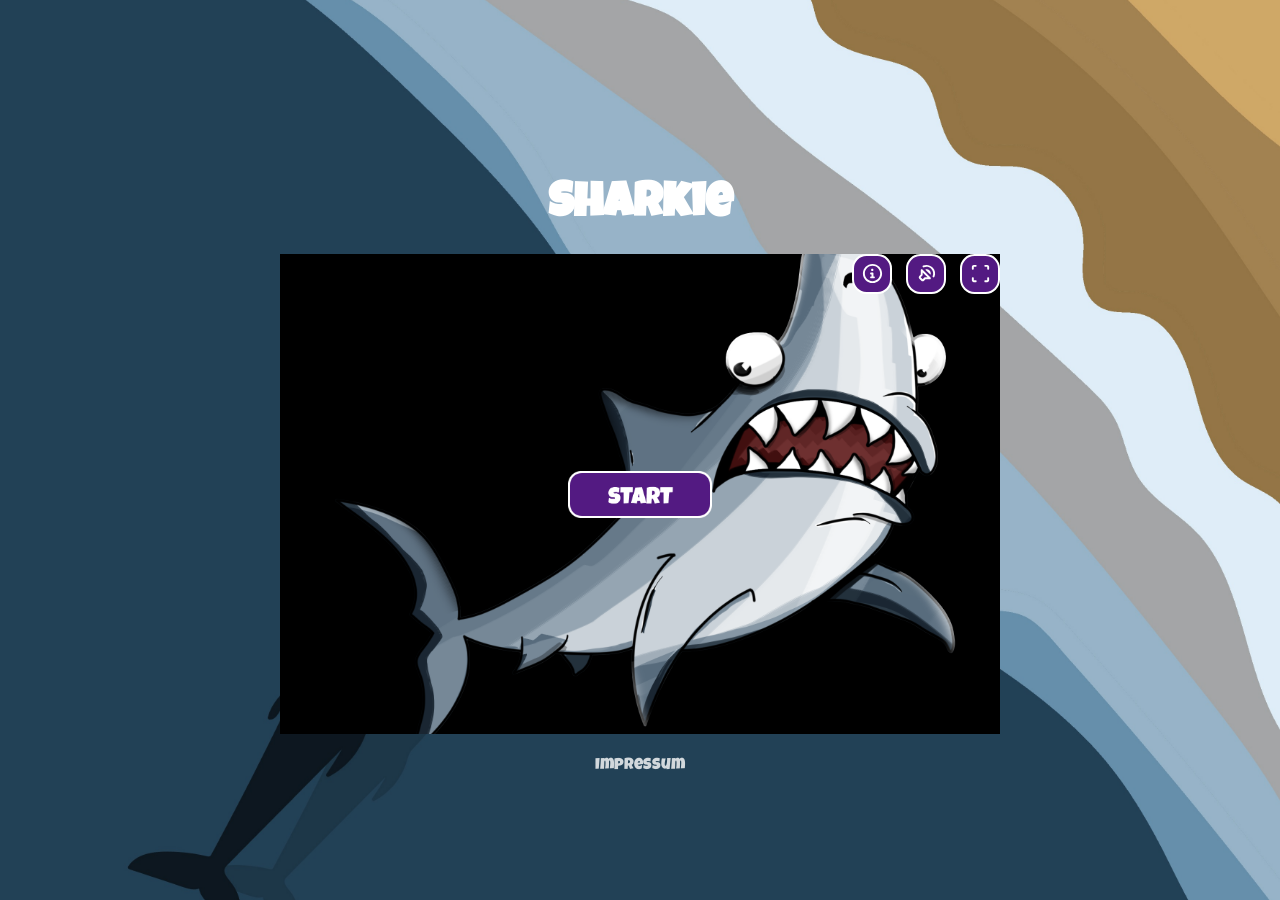
==== index.html @ a8559485 "fix: fix appear to apear in endboss" ====
<!doctype html>
<html lang="de">
    <head>
        <meta charset="UTF-8" />
        <meta name="viewport" content="width=device-width, initial-scale=1.0" />
        <link rel="stylesheet" href="style.css" />
        <link rel="stylesheet" href="styles/utilities.css" />
        <link rel="stylesheet" href="styles/index.css" />
        <link rel="stylesheet" href="styles/fonts.css" />
        <link rel="stylesheet" href="styles/fullscreen.css" />

        <script src="models/localStorage.class.js"></script>
        <script src="models/audio-track.class.js"></script>
        <script src="models/ui-controller.class.js"></script>
        <script src="models/drawable-Object.class.js"></script>
        <script src="models/img-paths/img-paths.js"></script>
        <script src="models/audio-paths/audio-paths.js"></script>
        <script src="models/poison-bottle.class.js"></script>
        <script src="models/hud.class.js"></script>
        <script src="models/factories/hud.factory.js"></script>
        <script src="models/coin.class.js"></script>
        <script src="models/factories/collectible.factory.js"></script>
        <script src="models/factories/enemy.factory.js"></script>
        <script src="models/factories/background.factory.js"></script>
        <script src="models/movable-object.class.js"></script>
        <script src="models/bubble.class.js"></script>
        <script src="models/mortal-object.class.js"></script>
        <script src="models/enemy.class.js"></script>
        <script src="models/regular-enemy.class.js"></script>
        <script src="models/puffer.class.js"></script>
        <script src="models/jelly-fish.class.js"></script>
        <script src="models/endboss.class.js"></script>
        <script src="models/character.class.js"></script>
        <script src="models/world.class.js"></script>
        <script src="models/background-object.class.js"></script>
        <script src="models/control.class.js"></script>
        <script src="models/level.class.js"></script>
        <script src="levels/level1.js"></script>
        <script src="scripts/game.js"></script>
        <link rel="icon" type="image/svg+xml" href="assets/img/general/favicon/1.svg?v=5" />
        <title>Sharkie</title>
    </head>
    <body id="shark-index-id" class="shark shark--game" onload="init()">
        <div class="shark__index-wrapper">
            <header>
                <h1 id="shark-title-id" class="page-title">Sharkie</h1>
            </header>
            <main class="shark__main">
                <section id="game-container-id" class="game-container">
                    <section id="mobile-controls-id" class="hidden" aria-label="Mobile controls">
                        <div class="mobile-controls__movement">
                            <button
                                id="mobile-up-btn-id"
                                class="btn mobile-controls__btn triangle-up"
                            >
                                <svg width="20" height="20" viewBox="0 0 24 24">
                                    <path
                                        class="mobile-controls__btn-path"
                                        d="M5 16l7 -8 7 8"
                                        stroke="#531a82"
                                        fill="none"
                                        stroke-width="2"
                                    />
                                </svg>
                            </button>
                            <button
                                id="mobile-left-btn-id"
                                class="btn mobile-controls__btn triangle-left"
                            >
                                <svg width="20" height="20" viewBox="0 0 24 24">
                                    <path
                                        class="mobile-controls__btn-path"
                                        d="M16 19l-8 -7 8 -7"
                                        stroke="#531a82"
                                        fill="none"
                                        stroke-width="2"
                                    />
                                </svg>
                            </button>
                            <button
                                id="mobile-right-btn-id"
                                class="btn mobile-controls__btn triangle-right"
                            >
                                <svg width="20" height="20" viewBox="0 0 24 24">
                                    <path
                                        class="mobile-controls__btn-path"
                                        d="M8 5l8 7-8 7"
                                        stroke="#531a82"
                                        fill="none"
                                        stroke-width="2"
                                    />
                                </svg>
                            </button>
                            <button
                                id="mobile-down-btn-id"
                                class="btn mobile-controls__btn triangle-down"
                            >
                                <svg width="20" height="20" viewBox="0 0 24 24">
                                    <path
                                        class="mobile-controls__btn-path"
                                        d="M5 8 l7 8 7 -8"
                                        stroke="#531a82"
                                        fill="none"
                                        stroke-width="2"
                                    />
                                </svg>
                            </button>
                        </div>
                        <div class="mobile-controls__actions">
                            <button
                                id="mobile-bubble-btn-id"
                                class="btn mobile-controls__btn mobile-controls__action-btn"
                            >
                                BUBBLE
                            </button>
                            <button
                                id="mobile-attack-btn-id"
                                class="btn mobile-controls__btn mobile-controls__action-btn"
                            >
                                ATTACK
                            </button>
                        </div>
                    </section>

                    <aside id="lock-screen-id" class="game-container__lock-screen hidden">
                        <p class="game-container__lock-screen-text">
                            Please turn you device to play this game.
                        </p>
                    </aside>
                    <canvas
                        class="game-container__canvas"
                        id="canvas"
                        width="720"
                        height="480"
                    ></canvas>
                    <img
                        id="start-screen-id"
                        class="game-container__start-screen"
                        src="assets/img/overlay/start-screen/1.png"
                        alt="Start screen"
                    />
                    <button id="start-button-id" class="game-container__start-btn btn"></button>
                    <button id="resume-button-id" class="game-container__resume-btn btn hidden">
                        Resume
                    </button>
                    <section
                        id="game-end-container-id"
                        class="game-container__end-screen hidden"
                        aria-label="Game end screen"
                    >
                        <img
                            id="game-over-id"
                            class="game-container__game-over-image hidden"
                            src="assets/img/overlay/titles/game-over/1.png"
                            alt="Game Over"
                        />
                        <img
                            id="you-win-id"
                            class="game-container__you-win-image hidden"
                            src="assets/img/overlay/titles/you-win/1.png"
                            alt="You Win"
                        />
                        <div>
                            <button
                                id="restart-button-id"
                                class="game-container__restart-btn btn"
                            ></button>
                            <button class="btn">go back to menu</button>
                        </div>
                    </section>
                    <aside class="game-container__ui-icons" aria-label="Game controls">
                        <button id="help-button-id" class="game-container__help-btn btn">
                            <img
                                class="game-container__help-icon"
                                src="assets/img/overlay/help/1.svg"
                                alt=""
                            />
                        </button>

                        <button id="mute-button-id" class="game-container__mute-btn btn">
                            <img
                                class="game-container__mute-icon"
                                src="assets/img/overlay/audio/1.svg"
                                alt=""
                            />
                        </button>
                        <button
                            id="fullscreen-button-id"
                            class="game-container__fullscreen-btn btn"
                        >
                            <img
                                class="game-container__fullscreen-icon"
                                src="assets/img/overlay/fullscreen/1.svg"
                                alt=""
                            />
                        </button>
                    </aside>
                    <aside
                        id="help-id"
                        class="game-container__help-overlay hidden"
                        aria-label="Help"
                    >
                        <section
                            id="keyboard-keys-information-id"
                            class="game-container__help-keys"
                            aria-label="Keyboard shortcuts"
                        >
                            <div class="game-container__help-row">
                                <img
                                    class="game-container__help-move-key"
                                    src="assets/img/overlay/key/arrow-keys/1.png"
                                />
                            </div>
                            <div class="game-container__help-row">
                                <p class="game-container__help-text">MOVE SHARK</p>
                            </div>
                            <div class="game-container__help-row">
                                <img
                                    class="game-container__help-bubble-key"
                                    src="assets/img/overlay/key/d-key/1.png"
                                />
                            </div>
                            <div class="game-container__help-row">
                                <p class="game-container__help-text">BUBBLE</p>
                            </div>
                            <div class="game-container__help-row">
                                <img
                                    class="game-container__help-attack-key"
                                    src="assets/img/overlay/key/space-bar/1.png"
                                />
                            </div>
                            <div class="game-container__help-row">
                                <p class="game-container__help-text">ATTACK</p>
                            </div>
                        </section>
                        <p class="game-container__instruction-text">
                            In this game, you must guide your shark to the final boss and defeat
                            him. Every enemy has its own weakness, so you need to figure out which
                            attack works best against each one. You can avoid the regular enemies,
                            but to complete the game, you must defeat the final boss. <br />
                            <br />Tipp: For every 7 coins you get hp back. If you have full hp you
                            can collect only 6 coins.
                        </p>
                    </aside>
                </section>
            </main>

            <footer id="footer-id" class="footer">
                <a class="link" href="impressum.html">Impressum</a>
            </footer>
        </div>
    </body>
</html>
---- style.css ----
/* Base page layout and shared visual styles */
.shark {
    font-family: "LuckiestGuy", sans-serif;
    margin: 0 auto;
    min-height: 100vh;
    padding: 0 15px;
    box-sizing: border-box;
    background-image: url("assets/img/general/background-image/1.jpg");
    background-size: cover;
    background-position: center;
    color: white;
    max-width: 1920px;
    display: flex;
    justify-content: center;
    flex-direction: column;
    align-items: center;
    position: relative;
}

.shark.shark--landscape {
    gap: 0;
    flex-direction: row;
}
---- styles/utilities.css ----
/* Utility helpers for visibility, spacing, and interactive states */
.hidden {
    display: none !important;
}

/* Shared styles for buttons and links */
.btn {
    cursor: pointer;
    z-index: 1;
    padding: 0;
    border-radius: 15px;
    font-family: inherit;
    background-color: transparent;
    border: none;
    color: inherit;
    text-align: center;
    user-select: none;
    touch-action: manipulation;
    -webkit-appearance: none;
    appearance: none;
    -webkit-tap-highlight-color: transparent;
    outline: none;
}

/* General text and link helpers */
@media (pointer: fine) and (hover: hover) {
    .link:hover {
        text-decoration: underline;
    }

    .btn-back:hover {
        transform: scale(1.25);
    }
}

.link {
    text-decoration: none;
    color: rgba(255, 255, 255, 0.795);
    cursor: pointer;
    -webkit-tap-highlight-color: transparent;
}

.link:active {
    text-decoration: underline;
}

/* Shared heading and text styles */
.page-title {
    font-size: clamp(32px, 5vw, 48px);
    margin: 56px 0 24px;
    text-align: center;
}

.page-title2 {
    font-size: clamp(22px, 3.5vw, 30px);
}

.page-title3 {
    font-size: clamp(16px, 3vw, 24px);
}

.page-text {
    font-size: clamp(14px, 2vw, 18px);
    line-height: 1.5;
}

.btn-back {
    text-decoration: none;
    color: white;
    font-size: 32px;
    transition: transform 0.2s ease;
    display: inline-block;
}

.btn-back:active {
    transform: scale(1.25);
}
---- styles/index.css ----
/* Main layout for the game shell and surrounding page content */
.shark--game {
    gap: 50px;
}

.shark__index-wrapper {
    height: 100%;
    width: 100%;
}

.shark__main {
    width: 100%;
    display: flex;
    flex-direction: column;
    align-items: center;
}

.game-container {
    position: relative;
    width: min(100%, 720px);
    aspect-ratio: 3 / 2;
    container-type: inline-size;
}

.game-container--landscape {
    height: 90vh;
    width: 90vh / 2 * 3;
}

.game-container__canvas {
    background-color: black;
    z-index: 0;
    display: block;
    width: 100%;
    height: 100%;
}

.footer {
    text-align: center;
    margin-top: 24px;
}

/* Overlays and UI panels for the start, end, and help states */
.game-container__lock-screen {
    height: 100%;
    width: 100%;
    z-index: 99;
    position: absolute;
    color: white;
    display: flex;
    justify-content: center;
    align-items: center;
    text-align: center;
    pointer-events: none;
}

.game-container__lock-screen-text {
    padding: 0 10px;
}

.game-container__start-screen {
    position: absolute;
    inset: 0;
    width: 100%;
    height: 100%;
    object-fit: cover;
    z-index: 1;
    pointer-events: none;
}

.game-container__resume-btn {
    position: absolute;
    left: 50%;
    top: 50%;
    transform: translate(-50%, -50%);
    background-color: #531a82;
    border: 2px solid #fff;
    color: #fff;
    text-align: center;
    position: absolute;
    box-sizing: border-box;
    width: clamp(100px, 20cqw, 250px);
    aspect-ratio: 3 / 1;
    padding: clamp(2px, 0.6cqw, 5px);
    font-size: clamp(16px, 1.2cqw, 22px);
}

.game-container__start-btn {
    position: absolute;
    left: 50%;
    top: 50%;
    transform: translate(-50%, -50%);
    background-image: url("../assets/img/overlay/start/1.png");
    background-size: contain;
    background-repeat: no-repeat;
    background-position: center;
    background-color: transparent;
    color: transparent;
    width: clamp(100px, 20cqw, 250px);
    aspect-ratio: 2 / 1;
    z-index: 2;
}

.game-container__start-btn:hover,
.game-container__start-btn:active {
    background-image: url("../assets/img/overlay/start/2.png");
}

.game-container__end-screen {
    position: absolute;
    left: 50%;
    top: 50%;
    transform: translate(-50%, -50%);
    display: flex;
    justify-content: center;
    align-items: center;
    flex-direction: column;
    gap: 10px;
}

.game-container__game-over-image {
    width: clamp(200px, 50cqw, 400px);
    aspect-ratio: 8 / 1;
}

.game-container__you-win-image {
    width: clamp(200px, 50cqw, 400px);
    height: auto;
}

.game-container__restart-btn {
    background-image: url("../assets/img/overlay/try-again/1.png");
    background-size: contain;
    background-repeat: no-repeat;
    background-position: center;
    background-color: transparent;
    color: transparent;
    width: clamp(100px, 20cqw, 250px);
    aspect-ratio: 2 / 1;
}

.game-container__restart-btn:hover,
.game-container__restart-btn:active {
    background-image: url("../assets/img/overlay/try-again/2.png");
}

/* Responsive top-right control buttons and icon spacing */
.game-container__ui-icons {
    position: absolute;
    top: 0;
    width: 100%;
    display: flex;
    justify-content: flex-end;
    gap: clamp(6px, 2cqw, 15px);
}

.game-container__help-btn,
.game-container__fullscreen-btn,
.game-container__mute-btn {
    background-color: #531a82;
    border: 2px solid #fff;
    color: #fff;
    border-radius: clamp(0px, 2cqw, 50px);
    width: clamp(24px, 5.5cqw, 48px);
    height: clamp(24px, 5.5cqw, 48px);
    display: flex;
    align-items: center;
    justify-content: center;
}

.game-container__mute-btn {
    position: relative;
}

.game-container__mute-btn--muted::after {
    content: "";
    position: absolute;
    left: 50%;
    top: 50%;
    width: 72%;
    height: 8%;
    min-height: 2px;
    max-height: 4px;
    background-color: #ff4d4f;
    border-radius: 999px;
    transform: translate(-50%, -50%) rotate(-40deg);
    z-index: 1;
    pointer-events: none;
}

.game-container__help-icon,
.game-container__fullscreen-icon,
.game-container__mute-icon {
    height: clamp(16px, 3.2cqw, 28px);
    width: clamp(16px, 3.2cqw, 28px);
    filter: brightness(0) invert(1);
}

@media (pointer: fine) and (hover: hover) {
    .game-container__help-btn:hover,
    .game-container__fullscreen-btn:hover,
    .game-container__mute-btn:hover,
    .game-container__resume-btn:hover {
        background-color: #7fffe0;
    }

    .game-container__help-btn:hover .game-container__help-icon,
    .game-container__fullscreen-btn:hover .game-container__fullscreen-icon,
    .game-container__mute-btn:hover .game-container__mute-icon {
        filter: brightness(0) saturate(100%) invert(18%) sepia(47%) saturate(2522%)
            hue-rotate(255deg) brightness(84%) contrast(96%);
    }
}

.game-container__help-btn:active,
.game-container__fullscreen-btn:active,
.game-container__mute-btn:active {
    background-color: #7fffe0;
}

.game-container__help-btn:active .game-container__help-icon,
.game-container__fullscreen-btn:active .game-container__fullscreen-icon,
.game-container__mute-btn:active .game-container__mute-icon {
    filter: brightness(0) saturate(100%) invert(18%) sepia(47%) saturate(2522%) hue-rotate(255deg)
        brightness(84%) contrast(96%);
}

/* Help overlay and control instructions */
.game-container__help-overlay {
    box-sizing: border-box;
    position: absolute;
    top: 50%;
    left: 50%;
    transform: translate(-50%, -50%);
    z-index: 2;
    display: flex;
    flex-direction: column;
    justify-content: space-around;
    grid-template-columns: 50% 1fr;
    gap: clamp(10px, 2.8cqw, 20px);
    align-items: center;
    margin: 0 auto;
    max-width: min(800px, 70%);
    background-color: rgba(39, 38, 71, 0.8);
    border-radius: 10px;
    padding: clamp(12px, 2.8cqw, 20px);
    width: 100%;
    aspect-ratio: 3/2;
    overflow: auto;
    font-size: clamp(12px, 2cqw, 18px);
    z-index: 99;
}

.game-container__help-overlay::-webkit-scrollbar {
    width: 10px;
}

.game-container__help-overlay::-webkit-scrollbar-track {
    background: transparent;
}

.game-container__help-overlay::-webkit-scrollbar-thumb {
    background: #531a82;
    border-top-right-radius: 10px;
    border-bottom-right-radius: 10px;
}

.game-container__help-overlay::-webkit-scrollbar-thumb:hover {
    background: #7fffe0;
}

.game-container__help-keys {
    grid-column: 1 / -1;
    display: grid;
    grid-template-columns: 1fr 1fr;
    align-items: center;
    gap: clamp(12px, 3.5cqw, 25px);
    width: 100%;
}

.game-container__help-row {
    display: flex;
    justify-content: center;
    width: 100%;
}

.game-container__help-text {
    margin: 0;
    color: white;
    text-align: center;
}

.game-container__instruction-text {
    grid-column: 1 / -1;
    color: white;
    text-align: center;
    margin-top: 10px;
}

.game-container__help-bubble-key {
    width: clamp(24px, 6cqw, 40px);
}

.game-container__help-move-key {
    width: clamp(72px, 16cqw, 120px);
}

.game-container__help-attack-key {
    width: clamp(120px, 28cqw, 200px);
}

/* Mobile touch controls for gameplay input */
.mobile-controls__actions {
    position: absolute;
    right: 0;
    top: 60%;
    display: flex;
    flex-direction: column;
    justify-content: space-between;
    padding-right: 15px;
    gap: 40px;
    z-index: 10;
}

.mobile-controls__movement {
    position: absolute;
    left: 0;
    top: 60%;
    display: grid;
    grid-template-columns: 1fr 1fr 1fr;
    grid-template-rows: 1fr 1fr 1fr;
    width: 80px;
    height: 80px;
    padding-left: 15px;
    z-index: 10;
}

.mobile-controls__btn {
    pointer-events: auto;
    touch-action: none;
    -webkit-appearance: none;
    appearance: none;
    -webkit-tap-highlight-color: transparent;
    outline: none;
}

.mobile-controls__action-btn {
    color: #531a82;
    background-color: #7fffe0;
    padding: 2px;
}

.mobile-controls__btn.is-pressed {
    background-color: #531a82;
    color: white;
}

.mobile-controls__btn.is-pressed .mobile-controls__btn-path {
    stroke: white;
}

.triangle-down,
.triangle-up,
.triangle-left,
.triangle-right {
    background-color: #7fffe0;
}

.triangle-up {
    grid-column: 2;
    grid-row: 1;
}

.triangle-down {
    grid-column: 2;
    grid-row: 3;
}

.triangle-left {
    grid-column: 1;
    grid-row: 2;
}

.triangle-right {
    grid-column: 3;
    grid-row: 2;
}
---- styles/fonts.css ----
/*Used fonts*/
@font-face {
    font-family: "LuckiestGuy";
    src: url("../assets/fonts/LuckiestGuy/LuckiestGuy-Regular.ttf") format("truetype");
    font-weight: normal;
    font-style: normal;
}

@font-face {
    font-family: "OpenSans";
    src: url("../assets/fonts/OpenSans/OpenSans-VariableFont_wdth,wght.ttf") format("truetype");
    font-weight: normal;
    font-style: normal;
}

.fs-opensans {
    font-family: "OpenSans", sans-serif;
}
---- styles/fullscreen.css ----
/* Fullscreen layout adjustments for the game container and controls */
:fullscreen .game-container {
    height: 100vh;
    width: calc(100vh * 3 / 2);
    margin-top: 0;
    max-width: none;
}

:fullscreen .shark {
    flex-direction: row;
}

:fullscreen .game-container .game-container__canvas {
    height: 100%;
    width: 100%;
}

/* Align mobile controls with the rotated fullscreen view */
:fullscreen .mobile-controls {
    top: 50%;
    left: 50%;
    transform: translate(-50%, -50%) rotate(90deg);
    transform-origin: center center;
    z-index: 120;
}
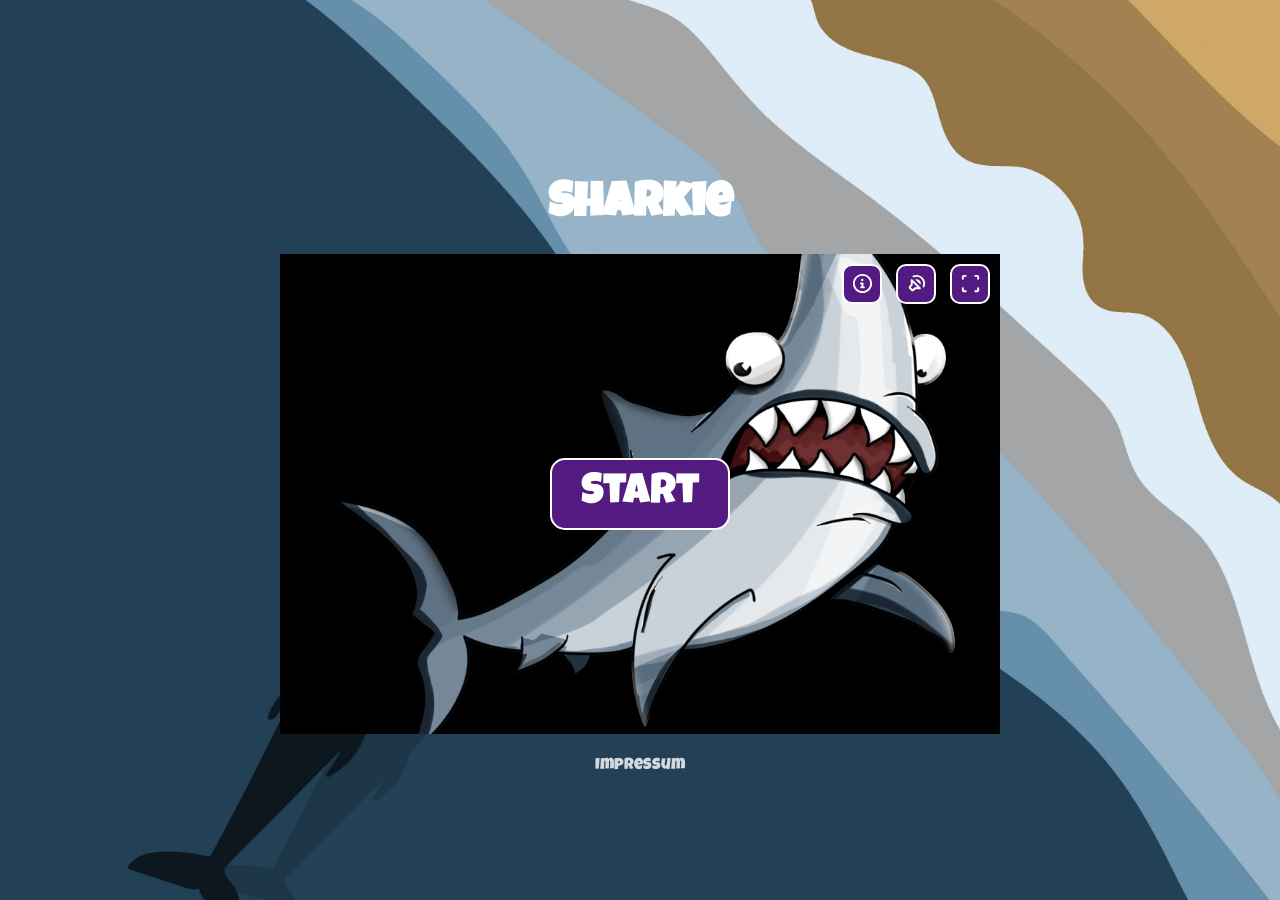
==== commit 744d83b9: "Refactor: improve responsive UI button behavior - fix start-button visibility when the end screen ap" ====
--- a/index.html
+++ b/index.html
@@ -139,7 +139,9 @@
                         src="assets/img/overlay/start-screen/1.png"
                         alt="Start screen"
                     />
-                    <button id="start-button-id" class="game-container__start-btn btn"></button>
+                    <button id="start-button-id" class="game-container__start-btn btn">
+                        Start
+                    </button>
                     <button id="resume-button-id" class="game-container__resume-btn btn hidden">
                         Resume
                     </button>
@@ -160,12 +162,11 @@
                             src="assets/img/overlay/titles/you-win/1.png"
                             alt="You Win"
                         />
-                        <div>
-                            <button
-                                id="restart-button-id"
-                                class="game-container__restart-btn btn"
-                            ></button>
-                            <button class="btn">go back to menu</button>
+                        <div class="game-container__endscreen-button-container">
+                            <button id="restart-button-id" class="game-container__restart-btn btn">
+                                Try again
+                            </button>
+                            <button class="game-container__back-to-menu btn">Menu</button>
                         </div>
                     </section>
                     <aside class="game-container__ui-icons" aria-label="Game controls">
--- a/styles/utilities.css
+++ b/styles/utilities.css
@@ -10,16 +10,32 @@
     padding: 0;
     border-radius: 15px;
     font-family: inherit;
-    background-color: transparent;
-    border: none;
-    color: inherit;
-    text-align: center;
     user-select: none;
     touch-action: manipulation;
     -webkit-appearance: none;
     appearance: none;
     -webkit-tap-highlight-color: transparent;
     outline: none;
+    background-color: #531a82;
+    border: 2px solid #fff;
+    color: #fff;
+    display: flex;
+    align-items: center;
+    justify-content: center;
+    box-sizing: border-box;
+    text-align: center;
+}
+
+@media (pointer: fine) and (hover: hover) {
+    .btn:hover {
+        background-color: #7fffe0;
+        color: #531a82;
+    }
+}
+
+.btn:active {
+    background-color: #7fffe0;
+    color: #531a82;
 }
 
 /* General text and link helpers */
--- a/styles/index.css
+++ b/styles/index.css
@@ -40,7 +40,8 @@
     margin-top: 24px;
 }
 
-/* Overlays and UI panels for the start, end, and help states */
+/* Overlay panels and primary action areas */
+/* Start and resume buttons */
 .game-container__lock-screen {
     height: 100%;
     width: 100%;
@@ -68,49 +69,23 @@
     pointer-events: none;
 }
 
+.game-container__start-btn,
 .game-container__resume-btn {
     position: absolute;
     left: 50%;
     top: 50%;
     transform: translate(-50%, -50%);
-    background-color: #531a82;
-    border: 2px solid #fff;
-    color: #fff;
-    text-align: center;
-    position: absolute;
-    box-sizing: border-box;
-    width: clamp(100px, 20cqw, 250px);
-    aspect-ratio: 3 / 1;
-    padding: clamp(2px, 0.6cqw, 5px);
-    font-size: clamp(16px, 1.2cqw, 22px);
-}
-
-.game-container__start-btn {
+    z-index: 2;
+    font-size: clamp(16px, 6cqw, 64px);
+    width: clamp(90px, 25cqw, 250px);
+    aspect-ratio: 2.5 / 1;
+}
+
+.game-container__end-screen {
     position: absolute;
     left: 50%;
     top: 50%;
     transform: translate(-50%, -50%);
-    background-image: url("../assets/img/overlay/start/1.png");
-    background-size: contain;
-    background-repeat: no-repeat;
-    background-position: center;
-    background-color: transparent;
-    color: transparent;
-    width: clamp(100px, 20cqw, 250px);
-    aspect-ratio: 2 / 1;
-    z-index: 2;
-}
-
-.game-container__start-btn:hover,
-.game-container__start-btn:active {
-    background-image: url("../assets/img/overlay/start/2.png");
-}
-
-.game-container__end-screen {
-    position: absolute;
-    left: 50%;
-    top: 50%;
-    transform: translate(-50%, -50%);
     display: flex;
     justify-content: center;
     align-items: center;
@@ -118,8 +93,15 @@
     gap: 10px;
 }
 
+/* End-screen controls and spacing */
+.game-container__endscreen-button-container {
+    margin-top: clamp(8px, 2.5cqw, 20px);
+    display: flex;
+    gap: 15px;
+}
+
 .game-container__game-over-image {
-    width: clamp(200px, 50cqw, 400px);
+    width: clamp(200px, 80cqw, 1000px);
     aspect-ratio: 8 / 1;
 }
 
@@ -128,25 +110,17 @@
     height: auto;
 }
 
-.game-container__restart-btn {
-    background-image: url("../assets/img/overlay/try-again/1.png");
-    background-size: contain;
-    background-repeat: no-repeat;
-    background-position: center;
-    background-color: transparent;
-    color: transparent;
-    width: clamp(100px, 20cqw, 250px);
-    aspect-ratio: 2 / 1;
-}
-
-.game-container__restart-btn:hover,
-.game-container__restart-btn:active {
-    background-image: url("../assets/img/overlay/try-again/2.png");
-}
-
-/* Responsive top-right control buttons and icon spacing */
+.game-container__restart-btn,
+.game-container__back-to-menu {
+    aspect-ratio: 5 / 1;
+    font-size: clamp(14px, 4cqw, 28px);
+    padding: 4px;
+}
+
+/* Top-right utility buttons and icon sizing */
 .game-container__ui-icons {
     position: absolute;
+    margin-top: 10px;
     top: 0;
     width: 100%;
     display: flex;
@@ -157,15 +131,13 @@
 .game-container__help-btn,
 .game-container__fullscreen-btn,
 .game-container__mute-btn {
-    background-color: #531a82;
-    border: 2px solid #fff;
-    color: #fff;
-    border-radius: clamp(0px, 2cqw, 50px);
     width: clamp(24px, 5.5cqw, 48px);
     height: clamp(24px, 5.5cqw, 48px);
-    display: flex;
-    align-items: center;
-    justify-content: center;
+    border-radius: clamp(0px, 3cqw, 10px) !important;
+}
+
+.game-container__fullscreen-btn {
+    margin-right: 10px;
 }
 
 .game-container__mute-btn {
@@ -225,7 +197,7 @@
         brightness(84%) contrast(96%);
 }
 
-/* Help overlay and control instructions */
+/* Help overlay and keyboard instruction layout */
 .game-container__help-overlay {
     box-sizing: border-box;
     position: absolute;
@@ -318,7 +290,7 @@
     flex-direction: column;
     justify-content: space-between;
     padding-right: 15px;
-    gap: 40px;
+    gap: 30px;
     z-index: 10;
 }
 
@@ -348,6 +320,7 @@
     color: #531a82;
     background-color: #7fffe0;
     padding: 2px;
+    font-size: 16px;
 }
 
 .mobile-controls__btn.is-pressed {
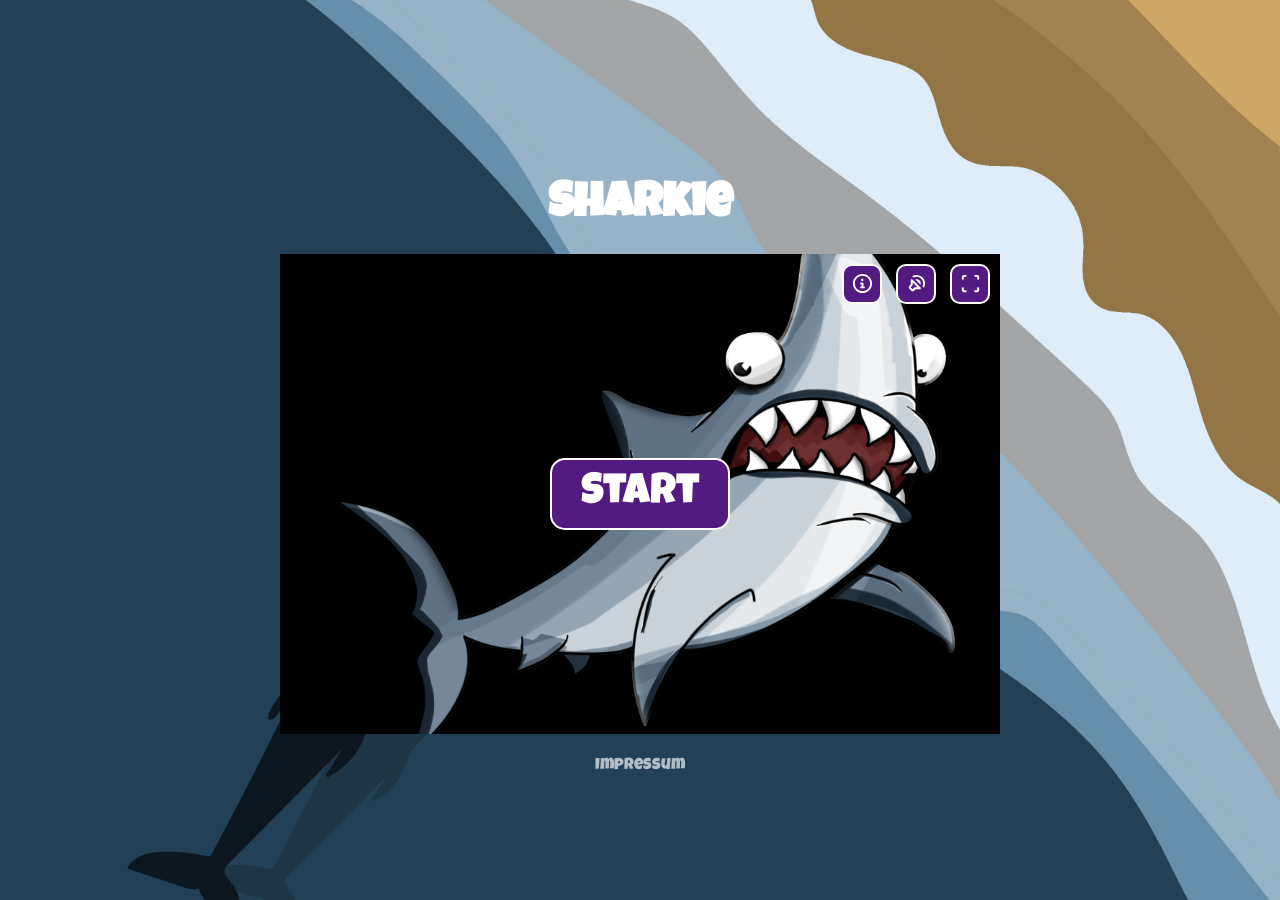
==== commit 68bc4c65: "feat: directional slap collision, impressum fixes, minor UI cleanup - Widen collision box on attacki" ====
--- a/index.html
+++ b/index.html
@@ -164,9 +164,11 @@
                         />
                         <div class="game-container__endscreen-button-container">
                             <button id="restart-button-id" class="game-container__restart-btn btn">
-                                Try again
-                            </button>
-                            <button class="game-container__back-to-menu btn">Menu</button>
+                                Restart
+                            </button>
+                            <button id="menu-button-id" class="game-container__back-to-menu btn">
+                                Menu
+                            </button>
                         </div>
                     </section>
                     <aside class="game-container__ui-icons" aria-label="Game controls">
@@ -198,7 +200,7 @@
                     </aside>
                     <aside
                         id="help-id"
-                        class="game-container__help-overlay hidden"
+                        class="game-container__help-overlay hidden fs-opensans"
                         aria-label="Help"
                     >
                         <section
--- a/styles/utilities.css
+++ b/styles/utilities.css
@@ -51,7 +51,7 @@
 
 .link {
     text-decoration: none;
-    color: rgba(255, 255, 255, 0.795);
+    color: rgba(255, 255, 255, 0.651);
     cursor: pointer;
     -webkit-tap-highlight-color: transparent;
 }
--- a/styles/index.css
+++ b/styles/index.css
@@ -40,8 +40,7 @@
     margin-top: 24px;
 }
 
-/* Overlay panels and primary action areas */
-/* Start and resume buttons */
+/* Overlay panels: start screen, lock screen, and action buttons */
 .game-container__lock-screen {
     height: 100%;
     width: 100%;
@@ -100,21 +99,22 @@
     gap: 15px;
 }
 
-.game-container__game-over-image {
+.game-container__game-over-image,
+.game-container__you-win-image {
     width: clamp(200px, 80cqw, 1000px);
     aspect-ratio: 8 / 1;
 }
 
 .game-container__you-win-image {
-    width: clamp(200px, 50cqw, 400px);
-    height: auto;
+    aspect-ratio: 8 / 1.5;
 }
 
 .game-container__restart-btn,
 .game-container__back-to-menu {
-    aspect-ratio: 5 / 1;
-    font-size: clamp(14px, 4cqw, 28px);
+    aspect-ratio: 4 / 1;
+    font-size: clamp(14px, 4cqw, 40px);
     padding: 4px;
+    width: clamp(80px, 25cqw, 220px);
 }
 
 /* Top-right utility buttons and icon sizing */
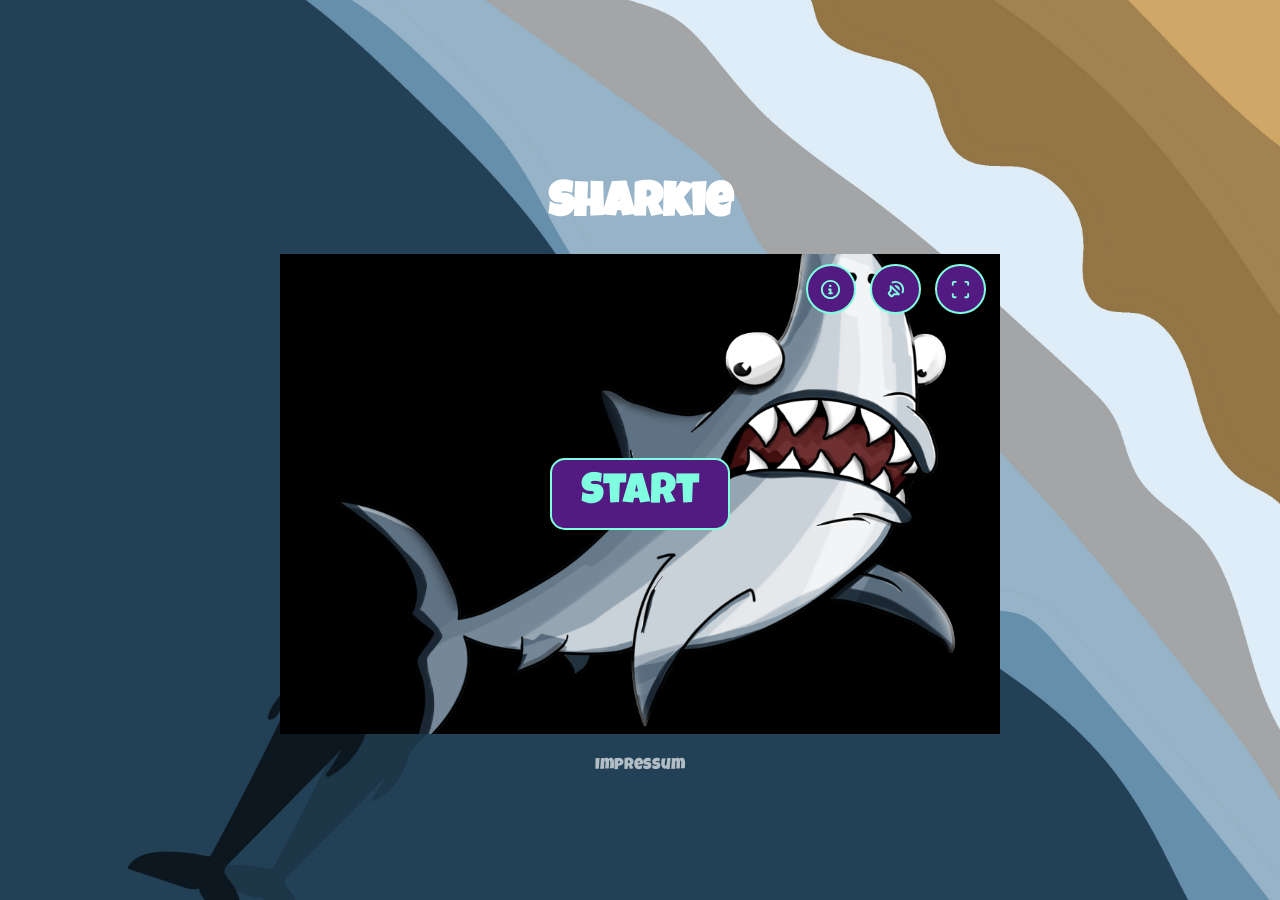
==== commit 104b6c0a: "refactor: split large game classes and improve responsive UI - Extract World rendering and debug hel" ====
--- a/index.html
+++ b/index.html
@@ -31,7 +31,9 @@
         <script src="models/jelly-fish.class.js"></script>
         <script src="models/endboss.class.js"></script>
         <script src="models/character.class.js"></script>
+        <script src="models/character-animation.js"></script>
         <script src="models/world.class.js"></script>
+        <script src="models/world-rendering.js"></script>
         <script src="models/background-object.class.js"></script>
         <script src="models/control.class.js"></script>
         <script src="models/level.class.js"></script>
@@ -49,200 +51,84 @@
                 <section id="game-container-id" class="game-container">
                     <section id="mobile-controls-id" class="hidden" aria-label="Mobile controls">
                         <div class="mobile-controls__movement">
-                            <button
-                                id="mobile-up-btn-id"
-                                class="btn mobile-controls__btn triangle-up"
-                            >
-                                <svg width="20" height="20" viewBox="0 0 24 24">
-                                    <path
-                                        class="mobile-controls__btn-path"
-                                        d="M5 16l7 -8 7 8"
-                                        stroke="#531a82"
-                                        fill="none"
-                                        stroke-width="2"
-                                    />
+                            <button id="mobile-up-btn-id" class="btn mobile-controls__btn triangle-up">
+                                <svg width="30" height="30" viewBox="0 0 24 24">
+                                    <path class="mobile-controls__btn-path" d="M5 16l7 -8 7 8" stroke="#531a82" fill="none" stroke-width="2" />
                                 </svg>
                             </button>
-                            <button
-                                id="mobile-left-btn-id"
-                                class="btn mobile-controls__btn triangle-left"
-                            >
-                                <svg width="20" height="20" viewBox="0 0 24 24">
-                                    <path
-                                        class="mobile-controls__btn-path"
-                                        d="M16 19l-8 -7 8 -7"
-                                        stroke="#531a82"
-                                        fill="none"
-                                        stroke-width="2"
-                                    />
+                            <button id="mobile-left-btn-id" class="btn mobile-controls__btn triangle-left">
+                                <svg width="30" height="30" viewBox="0 0 24 24">
+                                    <path class="mobile-controls__btn-path" d="M16 19l-8 -7 8 -7" stroke="#531a82" fill="none" stroke-width="2" />
                                 </svg>
                             </button>
-                            <button
-                                id="mobile-right-btn-id"
-                                class="btn mobile-controls__btn triangle-right"
-                            >
-                                <svg width="20" height="20" viewBox="0 0 24 24">
-                                    <path
-                                        class="mobile-controls__btn-path"
-                                        d="M8 5l8 7-8 7"
-                                        stroke="#531a82"
-                                        fill="none"
-                                        stroke-width="2"
-                                    />
+                            <button id="mobile-right-btn-id" class="btn mobile-controls__btn triangle-right">
+                                <svg width="30" height="30" viewBox="0 0 24 24">
+                                    <path class="mobile-controls__btn-path" d="M8 5l8 7-8 7" stroke="#531a82" fill="none" stroke-width="2" />
                                 </svg>
                             </button>
-                            <button
-                                id="mobile-down-btn-id"
-                                class="btn mobile-controls__btn triangle-down"
-                            >
-                                <svg width="20" height="20" viewBox="0 0 24 24">
-                                    <path
-                                        class="mobile-controls__btn-path"
-                                        d="M5 8 l7 8 7 -8"
-                                        stroke="#531a82"
-                                        fill="none"
-                                        stroke-width="2"
-                                    />
+                            <button id="mobile-down-btn-id" class="btn mobile-controls__btn triangle-down">
+                                <svg width="30" height="30" viewBox="0 0 24 24">
+                                    <path class="mobile-controls__btn-path" d="M5 8 l7 8 7 -8" stroke="#531a82" fill="none" stroke-width="2" />
                                 </svg>
                             </button>
                         </div>
                         <div class="mobile-controls__actions">
-                            <button
-                                id="mobile-bubble-btn-id"
-                                class="btn mobile-controls__btn mobile-controls__action-btn"
-                            >
-                                BUBBLE
-                            </button>
-                            <button
-                                id="mobile-attack-btn-id"
-                                class="btn mobile-controls__btn mobile-controls__action-btn"
-                            >
-                                ATTACK
-                            </button>
+                            <button id="mobile-bubble-btn-id" class="btn mobile-controls__btn mobile-controls__action-btn">BUBBLE</button>
+                            <button id="mobile-attack-btn-id" class="btn mobile-controls__btn mobile-controls__action-btn">ATTACK</button>
                         </div>
                     </section>
 
                     <aside id="lock-screen-id" class="game-container__lock-screen hidden">
-                        <p class="game-container__lock-screen-text">
-                            Please turn you device to play this game.
-                        </p>
+                        <p class="game-container__lock-screen-text fs-opensans">Please turn your device.</p>
                     </aside>
-                    <canvas
-                        class="game-container__canvas"
-                        id="canvas"
-                        width="720"
-                        height="480"
-                    ></canvas>
-                    <img
-                        id="start-screen-id"
-                        class="game-container__start-screen"
-                        src="assets/img/overlay/start-screen/1.png"
-                        alt="Start screen"
-                    />
-                    <button id="start-button-id" class="game-container__start-btn btn">
-                        Start
-                    </button>
-                    <button id="resume-button-id" class="game-container__resume-btn btn hidden">
-                        Resume
-                    </button>
-                    <section
-                        id="game-end-container-id"
-                        class="game-container__end-screen hidden"
-                        aria-label="Game end screen"
-                    >
-                        <img
-                            id="game-over-id"
-                            class="game-container__game-over-image hidden"
-                            src="assets/img/overlay/titles/game-over/1.png"
-                            alt="Game Over"
-                        />
-                        <img
-                            id="you-win-id"
-                            class="game-container__you-win-image hidden"
-                            src="assets/img/overlay/titles/you-win/1.png"
-                            alt="You Win"
-                        />
+                    <canvas class="game-container__canvas" id="canvas" width="720" height="480"></canvas>
+                    <img id="start-screen-id" class="game-container__start-screen" src="assets/img/overlay/start-screen/1.png" alt="Start screen" />
+                    <button id="start-button-id" class="game-container__start-btn btn">Start</button>
+                    <button id="resume-button-id" class="game-container__resume-btn btn hidden">Resume</button>
+                    <section id="game-end-container-id" class="game-container__end-screen hidden" aria-label="Game end screen">
+                        <img id="game-over-id" class="game-container__game-over-image hidden" src="assets/img/overlay/titles/game-over/1.png" alt="Game Over" />
+                        <img id="you-win-id" class="game-container__you-win-image hidden" src="assets/img/overlay/titles/you-win/1.png" alt="You Win" />
                         <div class="game-container__endscreen-button-container">
-                            <button id="restart-button-id" class="game-container__restart-btn btn">
-                                Restart
-                            </button>
-                            <button id="menu-button-id" class="game-container__back-to-menu btn">
-                                Menu
-                            </button>
+                            <button id="restart-button-id" class="game-container__restart-btn btn">Restart</button>
+                            <button id="menu-button-id" class="game-container__back-to-menu btn">Menu</button>
                         </div>
                     </section>
                     <aside class="game-container__ui-icons" aria-label="Game controls">
                         <button id="help-button-id" class="game-container__help-btn btn">
-                            <img
-                                class="game-container__help-icon"
-                                src="assets/img/overlay/help/1.svg"
-                                alt=""
-                            />
+                            <img class="game-container__help-icon" src="assets/img/overlay/help/1.svg" alt="" />
                         </button>
 
                         <button id="mute-button-id" class="game-container__mute-btn btn">
-                            <img
-                                class="game-container__mute-icon"
-                                src="assets/img/overlay/audio/1.svg"
-                                alt=""
-                            />
+                            <img class="game-container__mute-icon" src="assets/img/overlay/audio/1.svg" alt="" />
                         </button>
-                        <button
-                            id="fullscreen-button-id"
-                            class="game-container__fullscreen-btn btn"
-                        >
-                            <img
-                                class="game-container__fullscreen-icon"
-                                src="assets/img/overlay/fullscreen/1.svg"
-                                alt=""
-                            />
+                        <button id="fullscreen-button-id" class="game-container__fullscreen-btn btn">
+                            <img class="game-container__fullscreen-icon" src="assets/img/overlay/fullscreen/1.svg" alt="" />
                         </button>
                     </aside>
-                    <aside
-                        id="help-id"
-                        class="game-container__help-overlay hidden fs-opensans"
-                        aria-label="Help"
-                    >
-                        <section
-                            id="keyboard-keys-information-id"
-                            class="game-container__help-keys"
-                            aria-label="Keyboard shortcuts"
-                        >
+                    <aside id="help-id" class="game-container__help-overlay hidden fs-opensans" aria-label="Help">
+                        <section id="keyboard-keys-information-id" class="game-container__help-keys" aria-label="Keyboard shortcuts">
                             <div class="game-container__help-row">
-                                <img
-                                    class="game-container__help-move-key"
-                                    src="assets/img/overlay/key/arrow-keys/1.png"
-                                />
+                                <img class="game-container__help-move-key" src="assets/img/overlay/key/arrow-keys/1.png" />
                             </div>
                             <div class="game-container__help-row">
                                 <p class="game-container__help-text">MOVE SHARK</p>
                             </div>
                             <div class="game-container__help-row">
-                                <img
-                                    class="game-container__help-bubble-key"
-                                    src="assets/img/overlay/key/d-key/1.png"
-                                />
+                                <img class="game-container__help-bubble-key" src="assets/img/overlay/key/d-key/1.png" />
                             </div>
                             <div class="game-container__help-row">
                                 <p class="game-container__help-text">BUBBLE</p>
                             </div>
                             <div class="game-container__help-row">
-                                <img
-                                    class="game-container__help-attack-key"
-                                    src="assets/img/overlay/key/space-bar/1.png"
-                                />
+                                <img class="game-container__help-attack-key" src="assets/img/overlay/key/space-bar/1.png" />
                             </div>
                             <div class="game-container__help-row">
                                 <p class="game-container__help-text">ATTACK</p>
                             </div>
                         </section>
                         <p class="game-container__instruction-text">
-                            In this game, you must guide your shark to the final boss and defeat
-                            him. Every enemy has its own weakness, so you need to figure out which
-                            attack works best against each one. You can avoid the regular enemies,
-                            but to complete the game, you must defeat the final boss. <br />
-                            <br />Tipp: For every 7 coins you get hp back. If you have full hp you
-                            can collect only 6 coins.
+                            In this game, you must guide your shark to the final boss and defeat him. Every enemy has its own weakness, so you need to figure out which attack works best against each one. You can avoid the regular enemies, but to complete the game, you must defeat the final boss. <br />
+                            <br />Tipp: For every 7 coins you get hp back. If you have full hp you can collect only 6 coins. You can also only collect 2 poison bottles.
                         </p>
                     </aside>
                 </section>
--- a/styles/utilities.css
+++ b/styles/utilities.css
@@ -17,8 +17,8 @@
     -webkit-tap-highlight-color: transparent;
     outline: none;
     background-color: #531a82;
-    border: 2px solid #fff;
-    color: #fff;
+    border: 2px solid #7fffe0;
+    color: #7fffe0;
     display: flex;
     align-items: center;
     justify-content: center;
--- a/styles/index.css
+++ b/styles/index.css
@@ -16,15 +16,16 @@
 }
 
 .game-container {
+    --height: min(100%, 720px);
     position: relative;
-    width: min(100%, 720px);
-    aspect-ratio: 3 / 2;
+    width: var(--height);
+    height: calc(var(--height) / 3 * 2);
     container-type: inline-size;
 }
 
 .game-container--landscape {
     height: 90vh;
-    width: 90vh / 2 * 3;
+    width: min(100%, calc(90vh / 2 * 3));
 }
 
 .game-container__canvas {
@@ -56,6 +57,10 @@
 
 .game-container__lock-screen-text {
     padding: 0 10px;
+    font-size: clamp(14px, 6cqw, 40px);
+    color: #7fffe0;
+    background-color: #531a82;
+    border-radius: 50px;
 }
 
 .game-container__start-screen {
@@ -125,19 +130,15 @@
     width: 100%;
     display: flex;
     justify-content: flex-end;
-    gap: clamp(6px, 2cqw, 15px);
 }
 
 .game-container__help-btn,
 .game-container__fullscreen-btn,
 .game-container__mute-btn {
-    width: clamp(24px, 5.5cqw, 48px);
-    height: clamp(24px, 5.5cqw, 48px);
-    border-radius: clamp(0px, 3cqw, 10px) !important;
-}
-
-.game-container__fullscreen-btn {
-    margin-right: 10px;
+    width: clamp(32px, 7cqw, 64px);
+    height: clamp(32px, 7cqw, 64px);
+    border-radius: 50%;
+    margin-right: clamp(6px, 2cqw, 15px);
 }
 
 .game-container__mute-btn {
@@ -163,9 +164,9 @@
 .game-container__help-icon,
 .game-container__fullscreen-icon,
 .game-container__mute-icon {
-    height: clamp(16px, 3.2cqw, 28px);
-    width: clamp(16px, 3.2cqw, 28px);
-    filter: brightness(0) invert(1);
+    height: clamp(20px, 3.2cqw, 40px);
+    width: clamp(20px, 3.2cqw, 40px);
+    filter: invert(80%) sepia(74%) saturate(269%) hue-rotate(95deg) brightness(104%) contrast(102%);
 }
 
 @media (pointer: fine) and (hover: hover) {
@@ -179,8 +180,7 @@
     .game-container__help-btn:hover .game-container__help-icon,
     .game-container__fullscreen-btn:hover .game-container__fullscreen-icon,
     .game-container__mute-btn:hover .game-container__mute-icon {
-        filter: brightness(0) saturate(100%) invert(18%) sepia(47%) saturate(2522%)
-            hue-rotate(255deg) brightness(84%) contrast(96%);
+        filter: brightness(0) saturate(100%) invert(18%) sepia(47%) saturate(2522%) hue-rotate(255deg) brightness(84%) contrast(96%);
     }
 }
 
@@ -193,8 +193,7 @@
 .game-container__help-btn:active .game-container__help-icon,
 .game-container__fullscreen-btn:active .game-container__fullscreen-icon,
 .game-container__mute-btn:active .game-container__mute-icon {
-    filter: brightness(0) saturate(100%) invert(18%) sepia(47%) saturate(2522%) hue-rotate(255deg)
-        brightness(84%) contrast(96%);
+    filter: brightness(0) saturate(100%) invert(18%) sepia(47%) saturate(2522%) hue-rotate(255deg) brightness(84%) contrast(96%);
 }
 
 /* Help overlay and keyboard instruction layout */
@@ -283,9 +282,9 @@
 
 /* Mobile touch controls for gameplay input */
 .mobile-controls__actions {
-    position: absolute;
+    position: fixed;
     right: 0;
-    top: 60%;
+    bottom: 20%;
     display: flex;
     flex-direction: column;
     justify-content: space-between;
@@ -295,14 +294,14 @@
 }
 
 .mobile-controls__movement {
-    position: absolute;
+    position: fixed;
     left: 0;
-    top: 60%;
+    bottom: 20%;
     display: grid;
     grid-template-columns: 1fr 1fr 1fr;
     grid-template-rows: 1fr 1fr 1fr;
-    width: 80px;
-    height: 80px;
+    width: 100px;
+    height: 100px;
     padding-left: 15px;
     z-index: 10;
 }
@@ -320,7 +319,7 @@
     color: #531a82;
     background-color: #7fffe0;
     padding: 2px;
-    font-size: 16px;
+    font-size: 20px;
 }
 
 .mobile-controls__btn.is-pressed {
@@ -337,6 +336,7 @@
 .triangle-left,
 .triangle-right {
     background-color: #7fffe0;
+    border-radius: 50%;
 }
 
 .triangle-up {
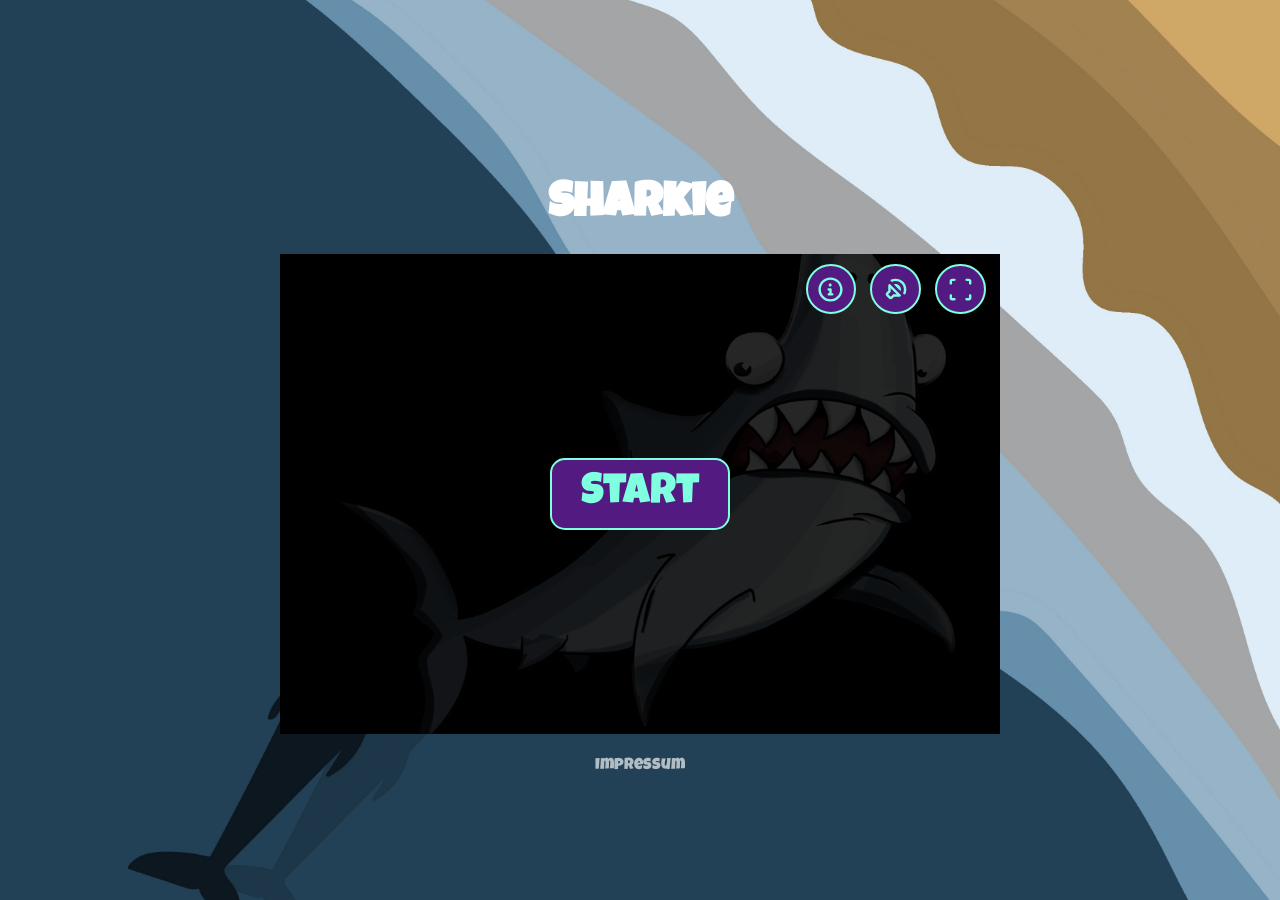
==== commit 50e2f635: "feat: add turn-your-device img and lower the brightness of the lock screen" ====
--- a/index.html
+++ b/index.html
@@ -79,6 +79,7 @@
                     </section>
 
                     <aside id="lock-screen-id" class="game-container__lock-screen hidden">
+                        <img class="game-container__lock-screen-img" src="assets/img/overlay/turn-your-phone/1.png" alt="" />
                         <p class="game-container__lock-screen-text fs-opensans">Please turn your device.</p>
                     </aside>
                     <canvas class="game-container__canvas" id="canvas" width="720" height="480"></canvas>
--- a/styles/index.css
+++ b/styles/index.css
@@ -59,8 +59,10 @@
     padding: 0 10px;
     font-size: clamp(14px, 6cqw, 40px);
     color: #7fffe0;
-    background-color: #531a82;
-    border-radius: 50px;
+}
+
+.game-container__lock-screen-img {
+    filter: invert(80%) sepia(74%) saturate(269%) hue-rotate(95deg) brightness(104%) contrast(102%);
 }
 
 .game-container__start-screen {
@@ -71,6 +73,7 @@
     object-fit: cover;
     z-index: 1;
     pointer-events: none;
+    filter: brightness(0.15);
 }
 
 .game-container__start-btn,
@@ -164,8 +167,8 @@
 .game-container__help-icon,
 .game-container__fullscreen-icon,
 .game-container__mute-icon {
-    height: clamp(20px, 3.2cqw, 40px);
-    width: clamp(20px, 3.2cqw, 40px);
+    height: clamp(20px, 4cqw, 40px);
+    width: clamp(20px, 4cqw, 40px);
     filter: invert(80%) sepia(74%) saturate(269%) hue-rotate(95deg) brightness(104%) contrast(102%);
 }
 
